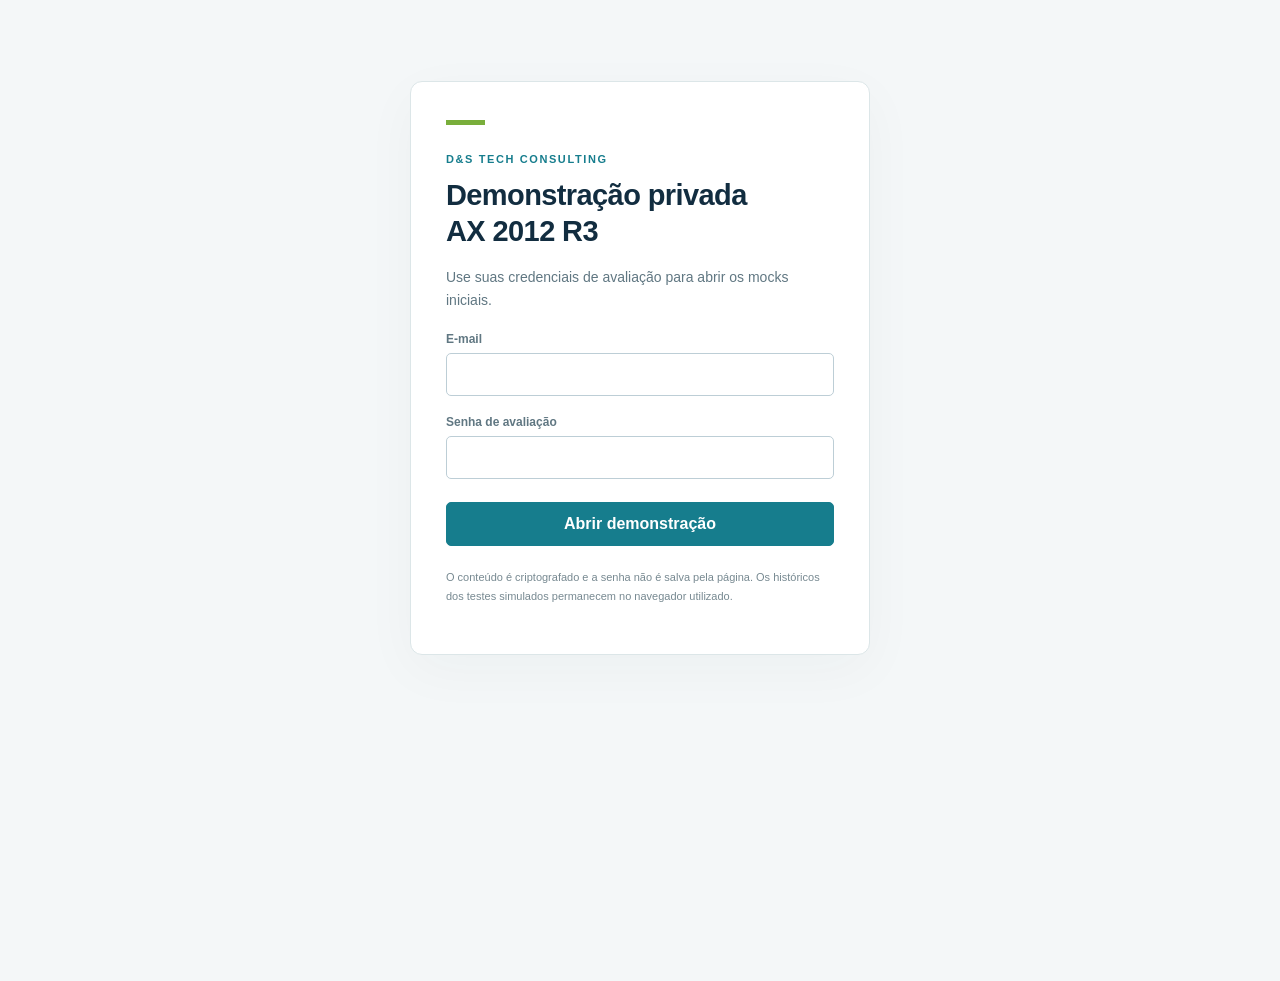
==== index.html @ e75ae6b0 "Publica demonstracao criptografada sem credenciais" ====
<!doctype html><html lang="pt-BR"><head><meta charset="utf-8"><meta name="viewport" content="width=device-width,initial-scale=1"><meta name="robots" content="noindex,nofollow"><meta http-equiv="Content-Security-Policy" content="default-src 'self'; script-src 'self' 'unsafe-inline'; style-src 'self' 'unsafe-inline'; img-src 'self' data: blob:; frame-src 'self' blob:; connect-src 'self'; object-src 'none'; base-uri 'self'; form-action 'none'"><title>Demonstração privada · AX 2012 R3</title><link rel="stylesheet" href="acesso.css"></head><body><main id="login" class="login"><div class="mark"></div><div class="eyebrow">D&S Tech Consulting</div><h1>Demonstração privada<br>AX 2012 R3</h1><p>Use suas credenciais de avaliação para abrir os mocks iniciais.</p><form id="login-form"><label>E-mail<input id="email" type="email" autocomplete="username" required></label><label>Senha de avaliação<input id="password" type="password" autocomplete="current-password" required></label><button id="enter" type="submit">Abrir demonstração</button><div class="error" id="error" role="alert"></div></form><p class="small">O conteúdo é criptografado e a senha não é salva pela página. Os históricos dos testes simulados permanecem no navegador utilizado.</p></main><section id="session" hidden><header class="sessionbar"><div class="left"><button id="home" type="button">Alternativas de solução</button><span class="identity" id="identity"></span></div><button id="logout" type="button">Encerrar sessão</button></header><iframe id="demo-frame" title="Simulação da alternativa de testes"></iframe></section><script src="acesso.js"></script></body></html>
---- acesso.css ----
*{box-sizing:border-box}html,body{margin:0;min-height:100%;font-family:Segoe UI,Arial,sans-serif;color:#263f4c;background:#f4f7f8}body{min-height:100vh}.login{max-width:460px;margin:9vh auto;padding:38px 35px;background:#fff;border:1px solid #dce6e8;border-radius:12px;box-shadow:0 15px 55px #122d4009}.mark{width:39px;height:5px;background:#79ae3b;margin-bottom:28px}.eyebrow{font-size:11px;font-weight:700;letter-spacing:1.6px;color:#167d8d;text-transform:uppercase}h1{font-size:29px;letter-spacing:-.6px;line-height:1.25;color:#122d40;margin:12px 0 16px}p{font-size:14px;line-height:1.7;color:#607782}label{display:grid;gap:7px;font-size:12px;font-weight:600;color:#607782;margin-top:19px}input{font:inherit;font-size:15px;width:100%;border:1px solid #bdced6;border-radius:5px;padding:12px 13px;color:#263f4c}button{font:inherit;font-weight:600;cursor:pointer;border:1px solid #167d8d;background:#167d8d;color:#fff;border-radius:5px;padding:12px 15px}form button{width:100%;margin-top:23px}button:hover{background:#116775}button:disabled{opacity:.6;cursor:wait}button:focus-visible,input:focus-visible{outline:3px solid #9dcfdb;outline-offset:3px}.small{font-size:11px;color:#778991;line-height:1.7;margin-top:22px}.error{font-size:13px;color:#a43d3d;line-height:1.6;margin-top:14px}.error:empty{display:none}[hidden]{display:none!important}.sessionbar{height:37px;background:#122d40;color:#d4e4eb;display:flex;justify-content:space-between;align-items:center;padding:0 16px;font-size:11px;gap:10px}.sessionbar button{font-size:11px;border:0;padding:5px 9px;background:transparent;color:#e3eef2}.sessionbar .left{display:flex;align-items:center;gap:16px}.sessionbar .identity{white-space:nowrap;overflow:hidden;text-overflow:ellipsis}iframe{display:block;border:0;width:100%;height:calc(100vh - 37px);background:#fff}@media(max-width:550px){.login{margin:6vh 17px;padding:29px 24px}.sessionbar .identity{display:none}.sessionbar{padding:0 9px}h1{font-size:26px}}
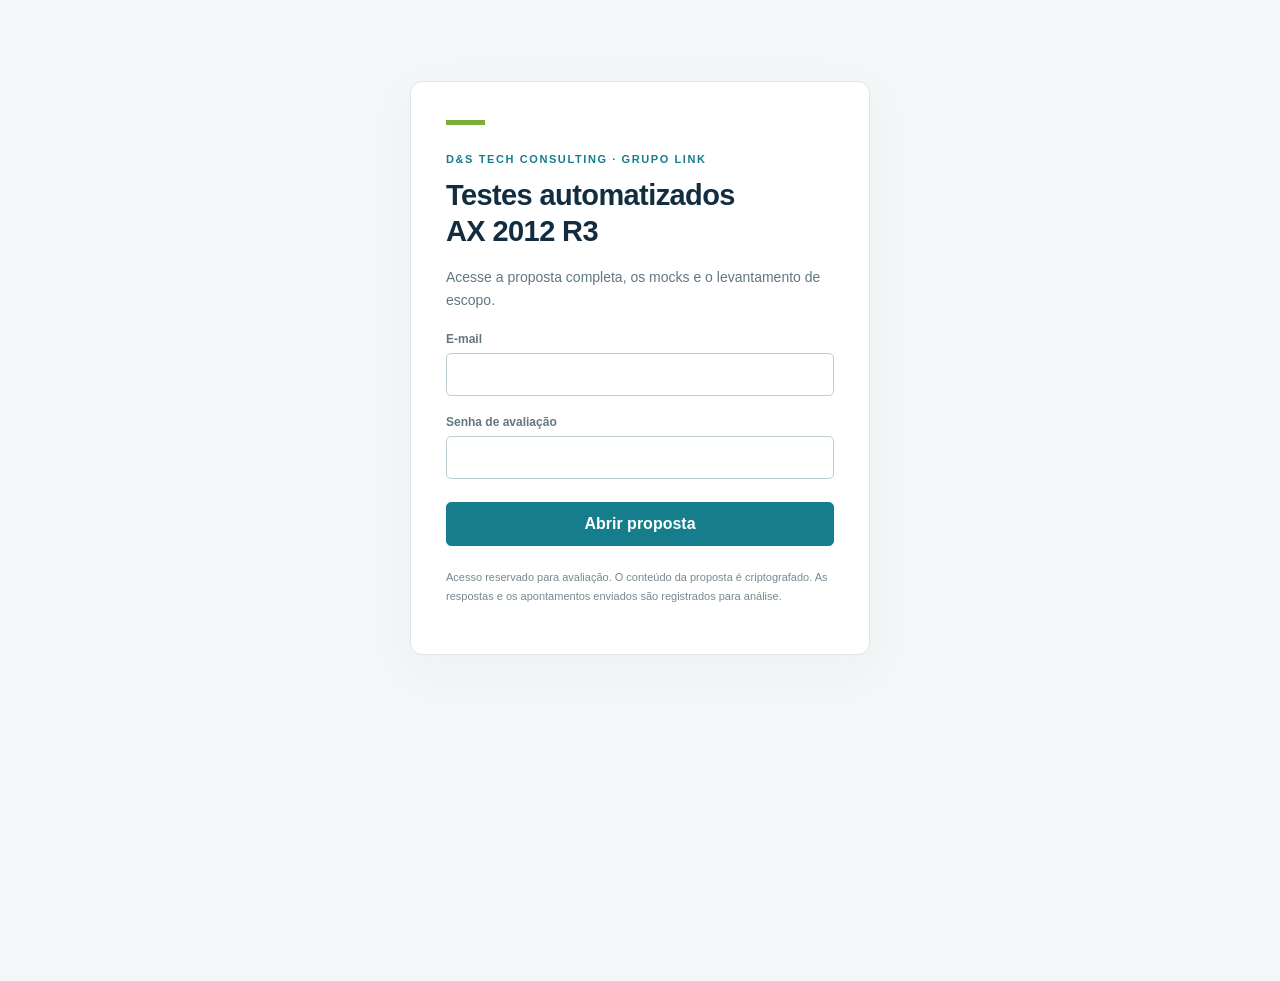
==== commit 188d08c1: "Atualizar portal com documentacao, duas opcoes e apontamentos" ====
--- a/index.html
+++ b/index.html
@@ -1 +1,5 @@
-<!doctype html><html lang="pt-BR"><head><meta charset="utf-8"><meta name="viewport" content="width=device-width,initial-scale=1"><meta name="robots" content="noindex,nofollow"><meta http-equiv="Content-Security-Policy" content="default-src 'self'; script-src 'self' 'unsafe-inline'; style-src 'self' 'unsafe-inline'; img-src 'self' data: blob:; frame-src 'self' blob:; connect-src 'self'; object-src 'none'; base-uri 'self'; form-action 'none'"><title>Demonstração privada · AX 2012 R3</title><link rel="stylesheet" href="acesso.css"></head><body><main id="login" class="login"><div class="mark"></div><div class="eyebrow">D&S Tech Consulting</div><h1>Demonstração privada<br>AX 2012 R3</h1><p>Use suas credenciais de avaliação para abrir os mocks iniciais.</p><form id="login-form"><label>E-mail<input id="email" type="email" autocomplete="username" required></label><label>Senha de avaliação<input id="password" type="password" autocomplete="current-password" required></label><button id="enter" type="submit">Abrir demonstração</button><div class="error" id="error" role="alert"></div></form><p class="small">O conteúdo é criptografado e a senha não é salva pela página. Os históricos dos testes simulados permanecem no navegador utilizado.</p></main><section id="session" hidden><header class="sessionbar"><div class="left"><button id="home" type="button">Alternativas de solução</button><span class="identity" id="identity"></span></div><button id="logout" type="button">Encerrar sessão</button></header><iframe id="demo-frame" title="Simulação da alternativa de testes"></iframe></section><script src="acesso.js"></script></body></html>+<!doctype html><html lang="pt-BR"><head><meta charset="utf-8"><meta name="viewport" content="width=device-width,initial-scale=1"><meta name="robots" content="noindex,nofollow"><meta http-equiv="Content-Security-Policy" content="default-src 'self'; script-src 'self' 'unsafe-inline'; style-src 'self' 'unsafe-inline'; img-src 'self' data: blob:; frame-src 'self' blob:; connect-src 'self' https://ccatstxkewcaozxwknfy.supabase.co; object-src 'none'; base-uri 'self'; form-action 'none'"><title>Proposta privada · Testes AX 2012 R3</title><link rel="stylesheet" href="acesso.css"></head>
+<body><main id="login" class="login"><div class="mark"></div><div class="eyebrow">D&S Tech Consulting · Grupo LINK</div><h1>Testes automatizados<br>AX 2012 R3</h1><p>Acesse a proposta completa, os mocks e o levantamento de escopo.</p><form id="login-form"><label>E-mail<input id="email" type="email" autocomplete="username" required></label><label>Senha de avaliação<input id="password" type="password" autocomplete="current-password" required></label><button id="enter" type="submit">Abrir proposta</button><div class="error" id="error" role="alert"></div></form><p class="small">Acesso reservado para avaliação. O conteúdo da proposta é criptografado. As respostas e os apontamentos enviados são registrados para análise.</p></main>
+<section id="session" hidden><header class="sessionbar"><div class="left"><button id="home" type="button">Alternativas</button><button id="back-proposal" type="button" hidden>Voltar à proposta</button><span class="identity" id="identity"></span></div><div class="right"><button id="review" type="button">Registrar apontamento</button><button id="admin-link" type="button">Área administrativa</button><button id="logout" type="button">Sair</button></div></header><iframe id="demo-frame" title="Proposta e simulações de testes AX 2012 R3"></iframe></section>
+<dialog id="feedback-dialog" class="feedback-dialog" aria-labelledby="fb-title"><div class="fb-header"><h2 id="fb-title">Registrar apontamento</h2><button type="button" id="fb-close" aria-label="Fechar apontamento">×</button></div><div class="fb-body"><form id="feedback-form"><div class="fb-context"><span id="fb-context"></span><small id="fb-quote"></small><button id="fb-context-refresh" type="button">Usar a tela atual como referência</button></div><div class="fb-grid"><label>Seu nome<input name="name" id="fb-name" required minlength="2" maxlength="150"></label><label>E-mail<input name="email" id="fb-email" type="email" required maxlength="254"></label><label>Opção<select name="option" id="fb-option"><option value="integrated_ax">01 · Integrada ao AX</option><option value="web">02 · Portal web</option></select></label><label>Tipo de apontamento<select name="category"><option>Dúvida</option><option>Sugestão</option><option>Ajuste funcional</option><option>Ajuste visual</option><option>Erro na simulação</option></select></label><label>Prioridade<select name="priority"><option>A avaliar</option><option>Bloqueante</option><option>Importante</option><option>Melhoria</option></select></label><label>Campo, trecho ou ação de referência<input name="reference" maxlength="200" placeholder="Ex.: botão Executar grupo"></label></div><label>Sua observação<textarea name="message" id="fb-message" required maxlength="4000" rows="5" placeholder="Descreva a dúvida, o comportamento esperado ou a alteração sugerida."></textarea></label><label class="fb-check"><input type="checkbox" name="consent" id="fb-consent" required><span>Autorizo o registro deste apontamento para análise da proposta.</span></label><p id="fb-draft"></p><button id="fb-submit" type="submit">Salvar apontamento</button><div id="fb-result" role="status" aria-live="polite"></div></form></div></dialog>
+<script src="acesso.js"></script></body></html>
--- a/acesso.css
+++ b/acesso.css
@@ -1 +1,4 @@
 *{box-sizing:border-box}html,body{margin:0;min-height:100%;font-family:Segoe UI,Arial,sans-serif;color:#263f4c;background:#f4f7f8}body{min-height:100vh}.login{max-width:460px;margin:9vh auto;padding:38px 35px;background:#fff;border:1px solid #dce6e8;border-radius:12px;box-shadow:0 15px 55px #122d4009}.mark{width:39px;height:5px;background:#79ae3b;margin-bottom:28px}.eyebrow{font-size:11px;font-weight:700;letter-spacing:1.6px;color:#167d8d;text-transform:uppercase}h1{font-size:29px;letter-spacing:-.6px;line-height:1.25;color:#122d40;margin:12px 0 16px}p{font-size:14px;line-height:1.7;color:#607782}label{display:grid;gap:7px;font-size:12px;font-weight:600;color:#607782;margin-top:19px}input{font:inherit;font-size:15px;width:100%;border:1px solid #bdced6;border-radius:5px;padding:12px 13px;color:#263f4c}button{font:inherit;font-weight:600;cursor:pointer;border:1px solid #167d8d;background:#167d8d;color:#fff;border-radius:5px;padding:12px 15px}form button{width:100%;margin-top:23px}button:hover{background:#116775}button:disabled{opacity:.6;cursor:wait}button:focus-visible,input:focus-visible{outline:3px solid #9dcfdb;outline-offset:3px}.small{font-size:11px;color:#778991;line-height:1.7;margin-top:22px}.error{font-size:13px;color:#a43d3d;line-height:1.6;margin-top:14px}.error:empty{display:none}[hidden]{display:none!important}.sessionbar{height:37px;background:#122d40;color:#d4e4eb;display:flex;justify-content:space-between;align-items:center;padding:0 16px;font-size:11px;gap:10px}.sessionbar button{font-size:11px;border:0;padding:5px 9px;background:transparent;color:#e3eef2}.sessionbar .left{display:flex;align-items:center;gap:16px}.sessionbar .identity{white-space:nowrap;overflow:hidden;text-overflow:ellipsis}iframe{display:block;border:0;width:100%;height:calc(100vh - 37px);background:#fff}@media(max-width:550px){.login{margin:6vh 17px;padding:29px 24px}.sessionbar .identity{display:none}.sessionbar{padding:0 9px}h1{font-size:26px}}
+
+.sessionbar{height:40px;padding:0 12px}.sessionbar .left,.sessionbar .right{display:flex;align-items:center;gap:8px}.sessionbar button{padding:6px 8px;white-space:nowrap}.sessionbar .identity{max-width:250px}.sessionbar #review{background:#ffc20a;color:#1c282f}.sessionbar #review:hover{background:#edb100}iframe{height:calc(100vh - 40px)}
+.feedback-dialog{border:1px solid #b5cbd5;border-radius:9px;width:min(680px,calc(100% - 26px));max-height:94vh;padding:0;color:#263f4c;box-shadow:0 20px 100px #122d4055}.feedback-dialog::backdrop{background:#122d4055}.fb-header{padding:19px 23px;border-bottom:1px solid #dce6e8;display:flex;justify-content:space-between;gap:15px;align-items:center;background:#f5f9fa}.fb-header h2{font-size:21px;color:#122d40;margin:0}.fb-header button{width:28px;height:28px;padding:0;background:#fff;color:#506d7d;border-color:#c5d7df}.fb-body{padding:8px 23px 23px}.fb-context{background:#f0f6f3;border-left:3px solid #79ae3b;padding:10px 13px;font-size:12px;margin:8px 0}.fb-context small{display:block;color:#607782;font-size:11px;margin-top:5px}.fb-context button{width:auto;margin:7px 0 0;font-size:11px;padding:4px 8px;background:#fff;color:#386071;border-color:#c8dbdf}.fb-grid{display:grid;grid-template-columns:1fr 1fr;gap:0 17px}.feedback-dialog label{margin-top:13px}.feedback-dialog input,.feedback-dialog select,.feedback-dialog textarea{font:inherit;font-size:13px;padding:9px;width:100%;border:1px solid #bdced6;border-radius:4px;color:#263f4c;background:#fff}.feedback-dialog textarea{resize:vertical;min-height:110px}.feedback-dialog .fb-check{display:flex;align-items:start;gap:8px;font-size:12px;line-height:1.5;font-weight:400}.feedback-dialog .fb-check input{width:15px;height:15px;accent-color:#167d8d;margin-top:2px;flex-shrink:0}.feedback-dialog form button[type=submit]{margin-top:13px}.fb-success,.fb-error{font-size:12px;line-height:1.6;margin-top:12px;overflow-wrap:anywhere;padding:10px;background:#edf6e9;border:1px solid #c5dcb7}.fb-error{background:#fff5eb;border-color:#e7c6a0}.fb-success:empty,.fb-error:empty{display:none}#fb-quote{white-space:pre-wrap;max-height:75px;overflow:auto}#fb-draft{font-size:11px;color:#607782;margin:12px 0 0}@media(max-width:700px){.sessionbar .identity{display:none}.sessionbar{padding:0 5px;gap:2px}.sessionbar .left,.sessionbar .right{gap:2px}.sessionbar button{font-size:10px;padding:5px}.fb-body{padding:8px 16px 19px}.fb-header{padding:15px 16px}.fb-grid{grid-template-columns:1fr}.sessionbar #admin-link{font-size:0}.sessionbar #admin-link:before{content:'Admin';font-size:10px}}
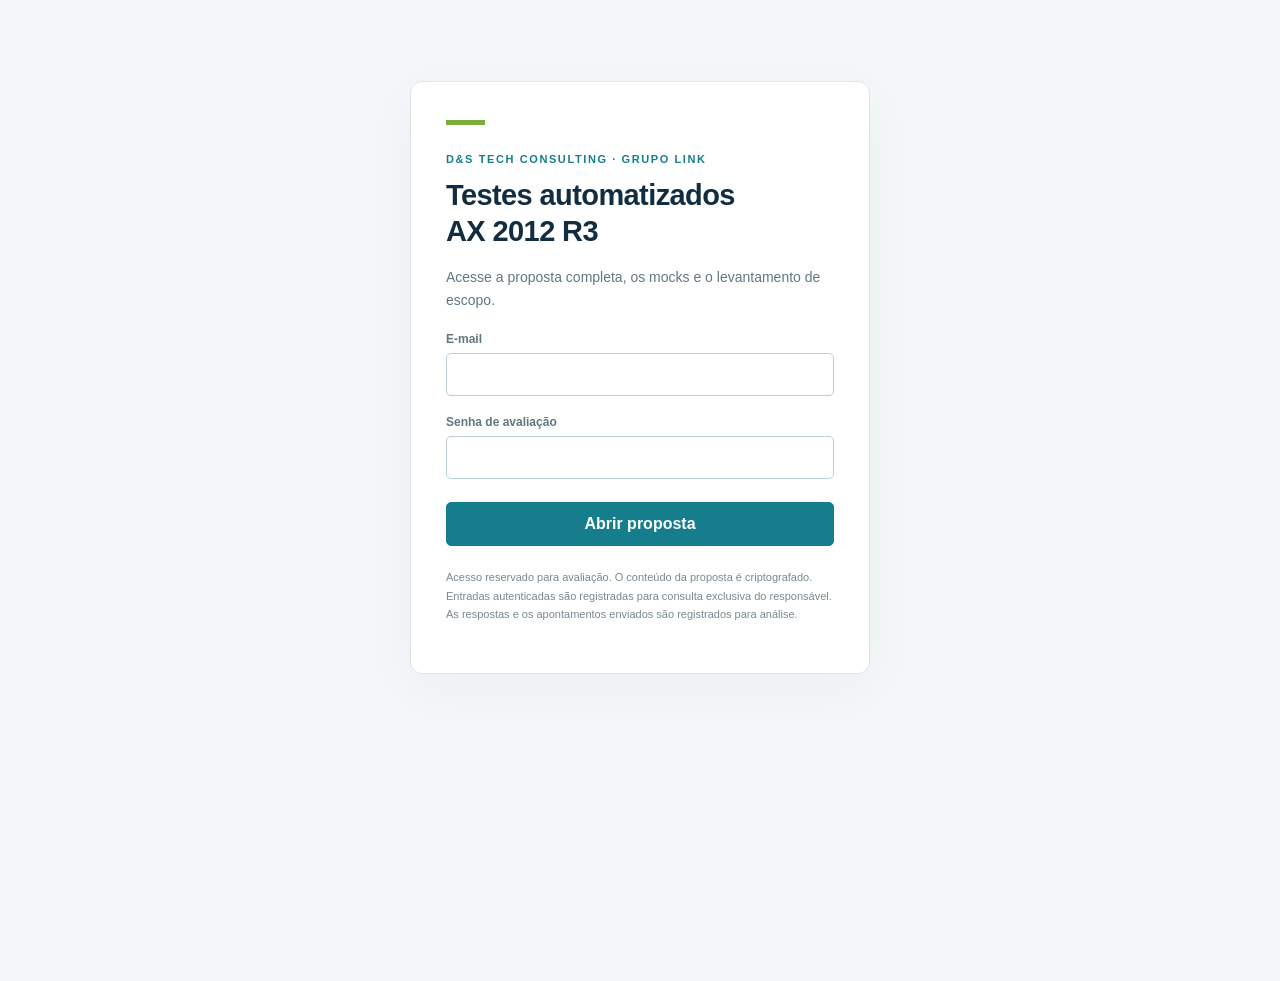
==== commit 0c65cafb: "Revisar rotulos da consulta de acessos" ====
--- a/index.html
+++ b/index.html
@@ -1,5 +1,5 @@
-<!doctype html><html lang="pt-BR"><head><meta charset="utf-8"><meta name="viewport" content="width=device-width,initial-scale=1"><meta name="robots" content="noindex,nofollow"><meta http-equiv="Content-Security-Policy" content="default-src 'self'; script-src 'self' 'unsafe-inline'; style-src 'self' 'unsafe-inline'; img-src 'self' data: blob:; frame-src 'self' blob:; connect-src 'self' https://ccatstxkewcaozxwknfy.supabase.co; object-src 'none'; base-uri 'self'; form-action 'none'"><title>Proposta privada · Testes AX 2012 R3</title><link rel="stylesheet" href="acesso.css"></head>
-<body><main id="login" class="login"><div class="mark"></div><div class="eyebrow">D&S Tech Consulting · Grupo LINK</div><h1>Testes automatizados<br>AX 2012 R3</h1><p>Acesse a proposta completa, os mocks e o levantamento de escopo.</p><form id="login-form"><label>E-mail<input id="email" type="email" autocomplete="username" required></label><label>Senha de avaliação<input id="password" type="password" autocomplete="current-password" required></label><button id="enter" type="submit">Abrir proposta</button><div class="error" id="error" role="alert"></div></form><p class="small">Acesso reservado para avaliação. O conteúdo da proposta é criptografado. As respostas e os apontamentos enviados são registrados para análise.</p></main>
-<section id="session" hidden><header class="sessionbar"><div class="left"><button id="home" type="button">Alternativas</button><button id="back-proposal" type="button" hidden>Voltar à proposta</button><span class="identity" id="identity"></span></div><div class="right"><button id="review" type="button">Registrar apontamento</button><button id="admin-link" type="button">Área administrativa</button><button id="logout" type="button">Sair</button></div></header><iframe id="demo-frame" title="Proposta e simulações de testes AX 2012 R3"></iframe></section>
-<dialog id="feedback-dialog" class="feedback-dialog" aria-labelledby="fb-title"><div class="fb-header"><h2 id="fb-title">Registrar apontamento</h2><button type="button" id="fb-close" aria-label="Fechar apontamento">×</button></div><div class="fb-body"><form id="feedback-form"><div class="fb-context"><span id="fb-context"></span><small id="fb-quote"></small><button id="fb-context-refresh" type="button">Usar a tela atual como referência</button></div><div class="fb-grid"><label>Seu nome<input name="name" id="fb-name" required minlength="2" maxlength="150"></label><label>E-mail<input name="email" id="fb-email" type="email" required maxlength="254"></label><label>Opção<select name="option" id="fb-option"><option value="integrated_ax">01 · Integrada ao AX</option><option value="web">02 · Portal web</option></select></label><label>Tipo de apontamento<select name="category"><option>Dúvida</option><option>Sugestão</option><option>Ajuste funcional</option><option>Ajuste visual</option><option>Erro na simulação</option></select></label><label>Prioridade<select name="priority"><option>A avaliar</option><option>Bloqueante</option><option>Importante</option><option>Melhoria</option></select></label><label>Campo, trecho ou ação de referência<input name="reference" maxlength="200" placeholder="Ex.: botão Executar grupo"></label></div><label>Sua observação<textarea name="message" id="fb-message" required maxlength="4000" rows="5" placeholder="Descreva a dúvida, o comportamento esperado ou a alteração sugerida."></textarea></label><label class="fb-check"><input type="checkbox" name="consent" id="fb-consent" required><span>Autorizo o registro deste apontamento para análise da proposta.</span></label><p id="fb-draft"></p><button id="fb-submit" type="submit">Salvar apontamento</button><div id="fb-result" role="status" aria-live="polite"></div></form></div></dialog>
-<script src="acesso.js"></script></body></html>
+<!doctype html><html lang="pt-BR"><head><meta charset="utf-8"><meta name="viewport" content="width=device-width,initial-scale=1"><meta name="robots" content="noindex,nofollow"><meta http-equiv="Content-Security-Policy" content="default-src 'self'; script-src 'self' 'unsafe-inline'; style-src 'self' 'unsafe-inline'; img-src 'self' data: blob:; frame-src 'self' blob:; connect-src 'self' https://ccatstxkewcaozxwknfy.supabase.co; object-src 'none'; base-uri 'self'; form-action 'none'"><title>Proposta privada · Testes AX 2012 R3</title><link rel="stylesheet" href="acesso.css"></head>
+<body><main id="login" class="login"><div class="mark"></div><div class="eyebrow">D&S Tech Consulting · Grupo LINK</div><h1>Testes automatizados<br>AX 2012 R3</h1><p>Acesse a proposta completa, os mocks e o levantamento de escopo.</p><form id="login-form"><label>E-mail<input id="email" type="email" autocomplete="username" required></label><label>Senha de avaliação<input id="password" type="password" autocomplete="current-password" required></label><button id="enter" type="submit">Abrir proposta</button><div class="error" id="error" role="alert"></div></form><p class="small">Acesso reservado para avaliação. O conteúdo da proposta é criptografado. Entradas autenticadas são registradas para consulta exclusiva do responsável. As respostas e os apontamentos enviados são registrados para análise.</p></main>
+<section id="session" hidden><header class="sessionbar"><div class="left"><button id="home" type="button">Alternativas</button><button id="back-proposal" type="button" hidden>Voltar à proposta</button><span class="identity" id="identity"></span></div><div class="right"><button id="review" type="button">Registrar apontamento</button><button id="admin-link" type="button">Área administrativa</button><button id="logout" type="button">Sair</button></div></header><iframe id="demo-frame" title="Proposta e simulações de testes AX 2012 R3"></iframe></section>
+<dialog id="feedback-dialog" class="feedback-dialog" aria-labelledby="fb-title"><div class="fb-header"><h2 id="fb-title">Registrar apontamento</h2><button type="button" id="fb-close" aria-label="Fechar apontamento">×</button></div><div class="fb-body"><form id="feedback-form"><div class="fb-context"><span id="fb-context"></span><small id="fb-quote"></small><button id="fb-context-refresh" type="button">Usar a tela atual como referência</button></div><div class="fb-grid"><label>Seu nome<input name="name" id="fb-name" required minlength="2" maxlength="150"></label><label>E-mail<input name="email" id="fb-email" type="email" required maxlength="254"></label><label>Opção<select name="option" id="fb-option"><option value="integrated_ax">01 · Integrada ao AX</option><option value="web">02 · Portal web</option></select></label><label>Tipo de apontamento<select name="category"><option>Dúvida</option><option>Sugestão</option><option>Ajuste funcional</option><option>Ajuste visual</option><option>Erro na simulação</option></select></label><label>Prioridade<select name="priority"><option>A avaliar</option><option>Bloqueante</option><option>Importante</option><option>Melhoria</option></select></label><label>Campo, trecho ou ação de referência<input name="reference" maxlength="200" placeholder="Ex.: botão Executar grupo"></label></div><label>Sua observação<textarea name="message" id="fb-message" required maxlength="4000" rows="5" placeholder="Descreva a dúvida, o comportamento esperado ou a alteração sugerida."></textarea></label><label class="fb-check"><input type="checkbox" name="consent" id="fb-consent" required><span>Autorizo o registro deste apontamento para análise da proposta.</span></label><p id="fb-draft"></p><button id="fb-submit" type="submit">Salvar apontamento</button><div id="fb-result" role="status" aria-live="polite"></div></form></div></dialog>
+<script src="acesso.js?v=2.4"></script></body></html>
